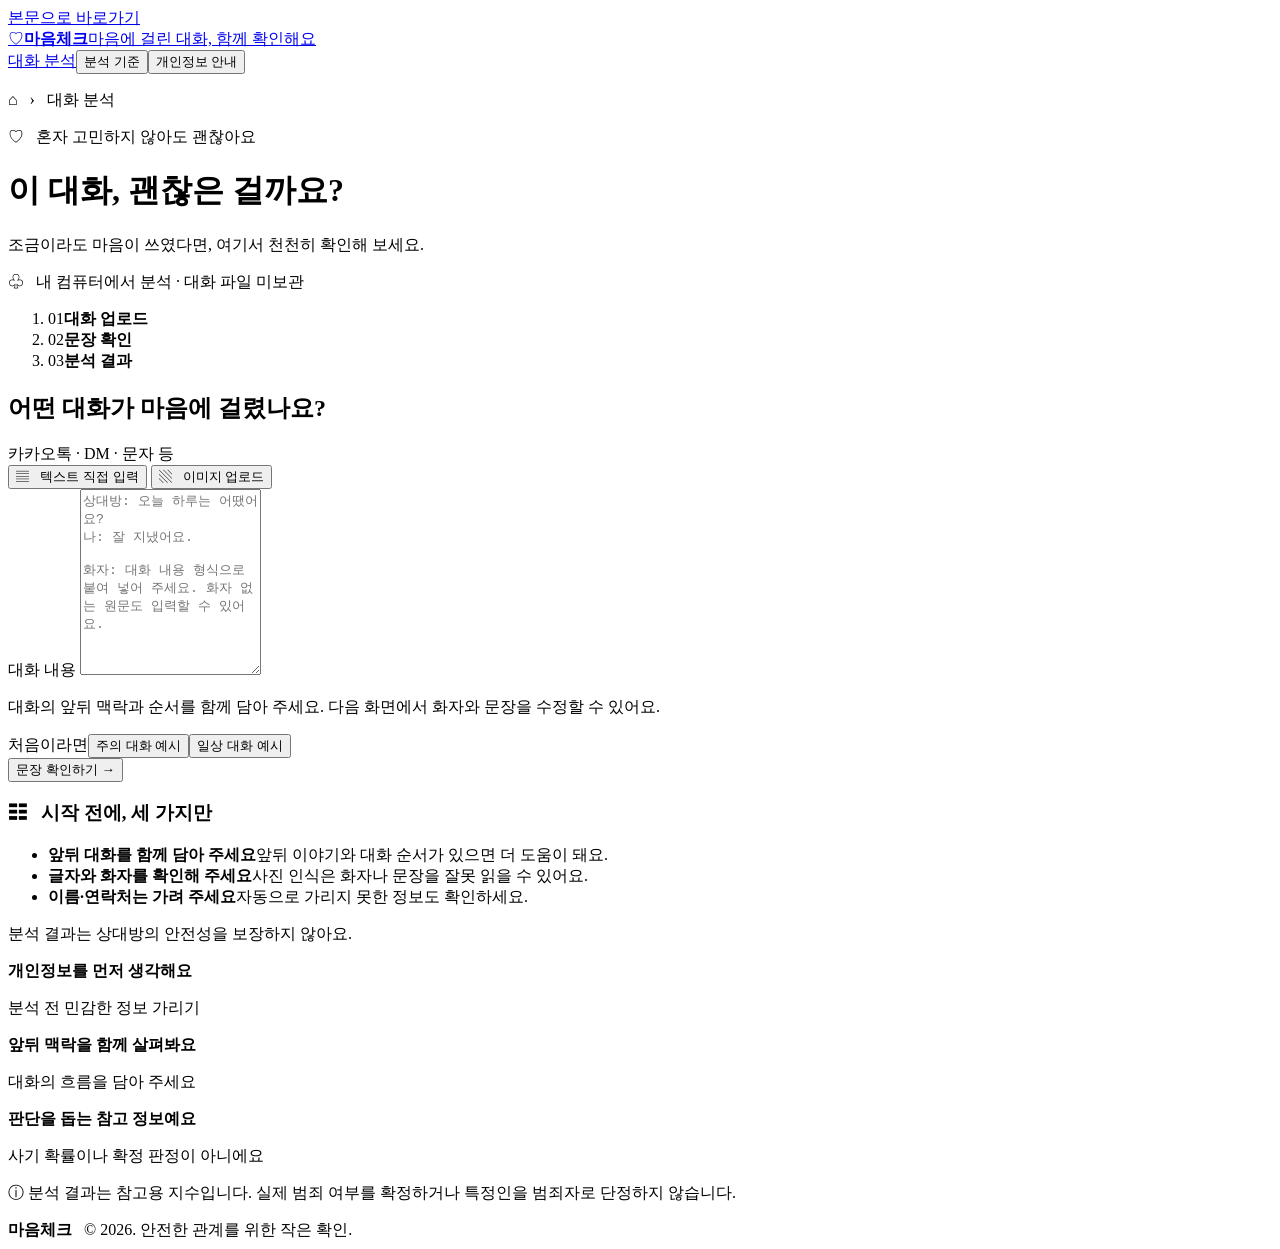
==== homepage/app/index.html @ 70f30d00 "최신 정리: 로컬 홈페이지 통합 및 최종 문서 갱신" ====
<!doctype html>
<html lang="ko">
<head>
  <meta charset="utf-8">
  <meta name="viewport" content="width=device-width, initial-scale=1">
  <title>마음체크 | 로맨스 스캠 대화 분석</title>
  <meta name="description" content="마음에 걸린 대화 속 위험 신호를 차분히 확인해 보세요.">
  <link rel="icon" href="/favicon.svg" type="image/svg+xml">
  <link rel="stylesheet" href="/style.css">
  <script type="module" src="/app.js"></script>
</head>
<body>
<a class="skip-link" href="#main">본문으로 바로가기</a>
<header class="topbar"><div class="top-inner">
  <a href="#main" class="brand"><span class="brand-icon">♡</span><strong>마음체크</strong><span class="brand-sub">마음에 걸린 대화, 함께 확인해요</span></a>
  <nav aria-label="주 메뉴"><a href="#main" class="active">대화 분석</a><button id="about-button">분석 기준</button><button id="privacy-button">개인정보 안내</button></nav>
</div></header>
<main id="main" class="container">
  <p class="breadcrumb">⌂ &nbsp; › &nbsp; 대화 분석</p>
  <div class="hero"><div><span class="eyebrow">♡ &nbsp; 혼자 고민하지 않아도 괜찮아요</span><h1>이 대화, 괜찮은 걸까요?</h1><p>조금이라도 마음이 쓰였다면, 여기서 천천히 확인해 보세요.</p></div><span class="privacy-pill">♧ &nbsp; 내 컴퓨터에서 분석 · 대화 파일 미보관</span></div>
  <ol class="stepper" aria-label="분석 진행 단계">
    <li data-step="0" class="current" aria-current="step"><span>01</span><strong>대화 업로드</strong></li>
    <li data-step="1"><span>02</span><strong>문장 확인</strong></li>
    <li data-step="2"><span>03</span><strong>분석 결과</strong></li>
  </ol>
  <p id="error" class="error" role="alert" hidden></p>
  <div id="input-workspace" class="workspace">
    <section id="upload-panel" class="card">
      <div class="card-pad">
        <div class="section-heading"><h2>어떤 대화가 마음에 걸렸나요?</h2><span class="small muted">카카오톡 · DM · 문자 등</span></div>
        <div class="tabs" role="tablist" aria-label="입력 방식">
          <button id="text-tab" role="tab" aria-selected="true" aria-controls="text-panel">▤ &nbsp; 텍스트 직접 입력</button>
          <button id="image-tab" role="tab" aria-selected="false" aria-controls="image-panel" tabindex="-1">▧ &nbsp; 이미지 업로드</button>
        </div>
        <div id="text-panel" role="tabpanel" aria-labelledby="text-tab">
          <label for="conversation">대화 내용</label>
          <textarea id="conversation" rows="12" maxlength="16000" placeholder="상대방: 오늘 하루는 어땠어요?&#10;나: 잘 지냈어요.&#10;&#10;화자: 대화 내용 형식으로 붙여 넣어 주세요. 화자 없는 원문도 입력할 수 있어요."></textarea>
          <p class="small muted">대화의 앞뒤 맥락과 순서를 함께 담아 주세요. 다음 화면에서 화자와 문장을 수정할 수 있어요.</p>
        </div>
        <div id="image-panel" role="tabpanel" aria-labelledby="image-tab" hidden>
          <div class="dropzone" id="dropzone"><img src="/images/chat-companions.png" alt="서로 기대고 있는 파랑·초록 말풍선" width="190" height="128"><h3>마음에 걸린 대화를 올려 주세요</h3><p class="muted small">PNG · JPG · WEBP, 최대 4장 · 장당 10MB</p><label for="images" class="button secondary">이미지 선택</label><input id="images" type="file" accept="image/png,image/jpeg,image/webp" multiple></div>
          <div id="image-list" class="image-list"></div>
          <p id="ocr-status" class="small muted" role="status"></p>
          <button id="extract-button" class="button secondary" disabled>이미지에서 문장 추출</button>
          <p class="small muted">이미지는 브라우저 안에서 읽어요. 추출된 글자와 화자를 꼭 확인해 주세요.</p>
        </div>
      </div>
      <div class="card-actions"><div class="examples"><span class="small muted">처음이라면</span><button id="scam-example" class="text-link">주의 대화 예시</button><button id="normal-example" class="text-link">일상 대화 예시</button></div><button id="review-button" class="button primary">문장 확인하기 →</button></div>
    </section>
    <section id="review-panel" class="card" hidden>
      <div class="card-pad"><div class="section-heading"><h2 id="review-heading" tabindex="-1">분석할 문장을 확인해 주세요</h2><span id="message-count" class="small muted"></span></div>
        <p class="small muted">화자와 대화 순서가 맞는지 확인해 주세요. 이미지에서 잘못 읽힌 문장은 직접 수정할 수 있어요.</p>
        <div class="notice"><strong>개인정보를 한 번 더 확인해 주세요.</strong><p id="mask-note">이름 등 자동으로 가리지 못한 정보는 직접 지워 주세요.</p></div>
        <div id="messages-editor" role="region" aria-label="분석할 대화 문장" tabindex="0"></div><button id="add-message" class="text-link">＋ 발화 추가</button>
        <label class="consent"><input id="consent" type="checkbox"> 문장과 화자를 확인했으며, 이 내용으로 분석하는 데 동의합니다.</label>
      </div>
      <div class="card-actions"><button id="back-button" class="button secondary">← 입력 수정</button><button id="analyze-button" class="button primary" disabled>대화 분석하기 →</button></div>
    </section>
    <aside class="sidebar">
      <section class="card aside-card"><h3>☷ &nbsp; 시작 전에, 세 가지만</h3><ul class="tips"><li><b>앞뒤 대화를 함께 담아 주세요</b><span>앞뒤 이야기와 대화 순서가 있으면 더 도움이 돼요.</span></li><li><b>글자와 화자를 확인해 주세요</b><span>사진 인식은 화자나 문장을 잘못 읽을 수 있어요.</span></li><li><b>이름·연락처는 가려 주세요</b><span>자동으로 가리지 못한 정보도 확인하세요.</span></li></ul><p class="aside-bottom">분석 결과는 상대방의 안전성을 보장하지 않아요.</p></section>
    </aside>
  </div>
  <section id="progress-panel" class="card progress-panel" aria-labelledby="progress-heading" hidden><span class="spinner" aria-hidden="true"></span><h2 id="progress-heading" tabindex="-1">대화를 차분히 살펴보고 있어요</h2><p id="job-status" role="status" aria-live="polite"></p><p class="small muted">잠시만 기다려 주세요.</p></section>
  <section id="result-panel" aria-label="분석 결과" hidden></section>
  <div class="trust-row"><div><b>개인정보를 먼저 생각해요</b><p>분석 전 민감한 정보 가리기</p></div><div><b>앞뒤 맥락을 함께 살펴봐요</b><p>대화의 흐름을 담아 주세요</p></div><div><b>판단을 돕는 참고 정보예요</b><p>사기 확률이나 확정 판정이 아니에요</p></div></div>
  <p class="disclaimer">ⓘ 분석 결과는 참고용 지수입니다. 실제 범죄 여부를 확정하거나 특정인을 범죄자로 단정하지 않습니다.</p>
  <footer><span><strong>마음체크</strong> &nbsp; © 2026. 안전한 관계를 위한 작은 확인.</span></footer>
</main>
<dialog id="info-dialog"><div class="dialog-heading"><h2 id="dialog-title"></h2><button id="close-dialog" class="button secondary" aria-label="안내 닫기">닫기</button></div><div id="dialog-content"></div></dialog>
</body>
</html>
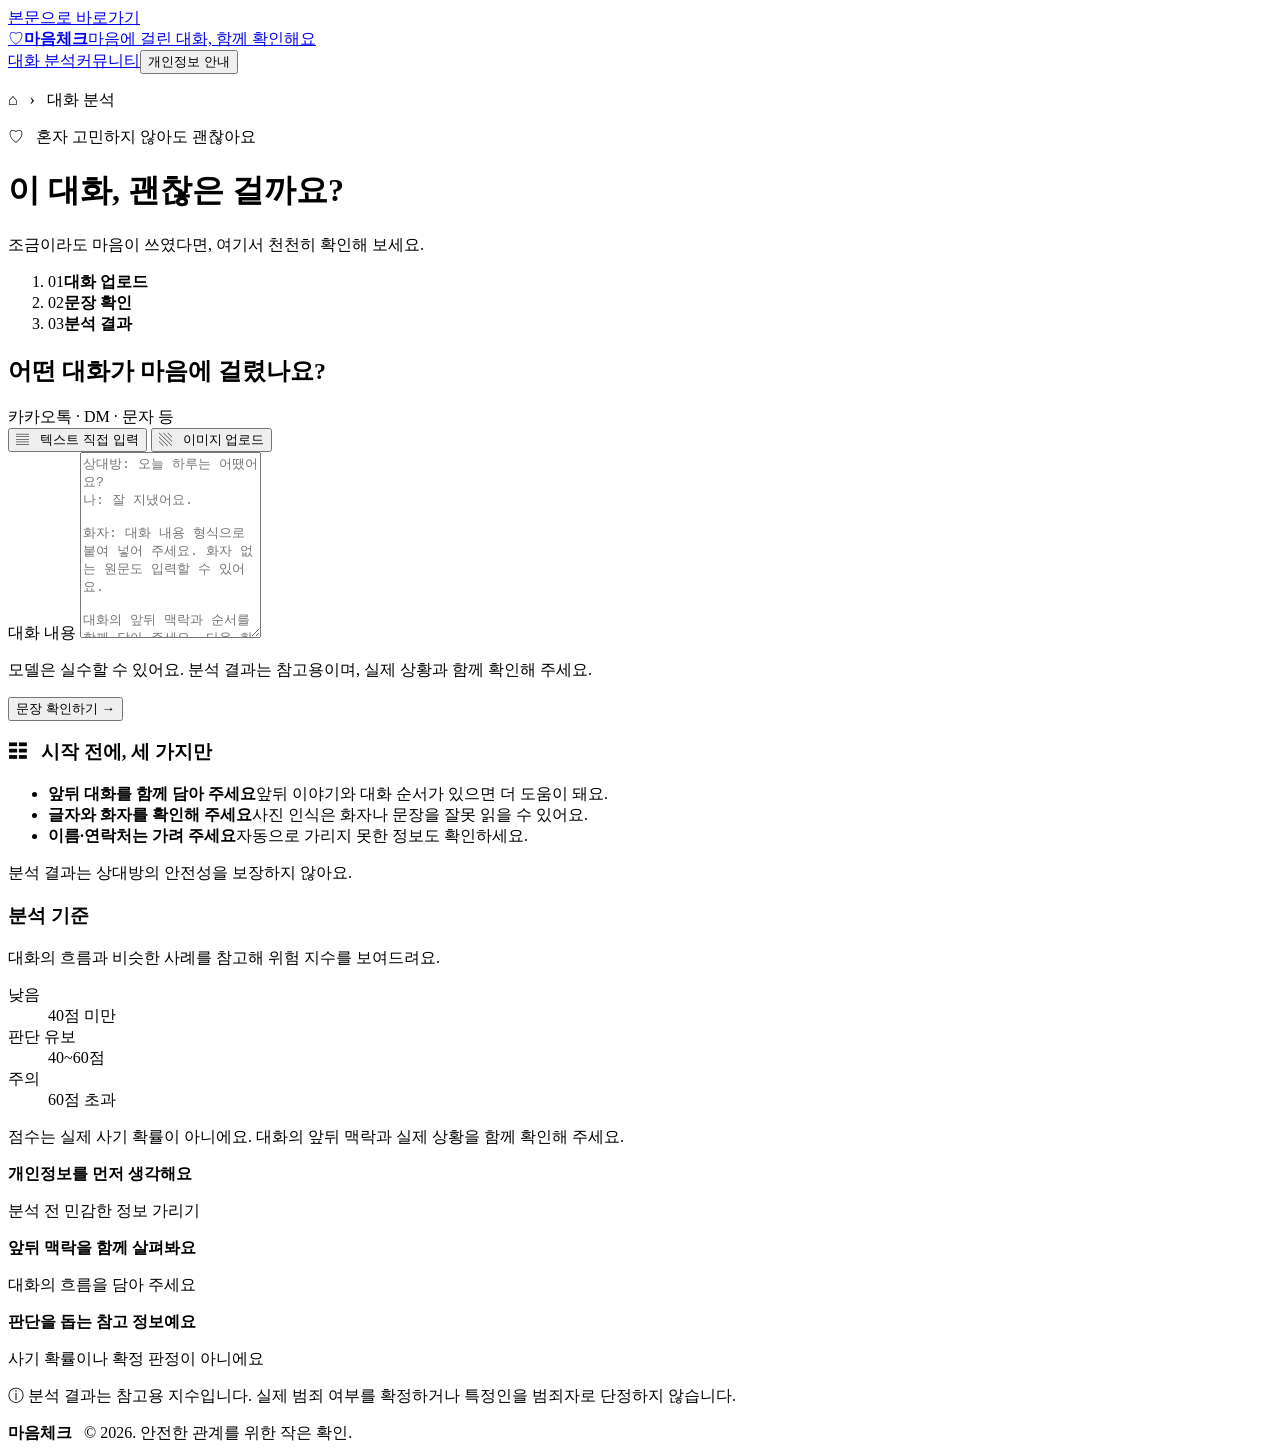
==== commit 5f591b2e: "홈페이지: 비밀번호 기반 게시판·댓글과 분석 화면 초기화 추가" ====
--- a/homepage/app/index.html
+++ b/homepage/app/index.html
@@ -8,16 +8,18 @@
   <link rel="icon" href="/favicon.svg" type="image/svg+xml">
   <link rel="stylesheet" href="/style.css">
   <script type="module" src="/app.js"></script>
+  <script type="module" src="/community.js"></script>
 </head>
 <body>
 <a class="skip-link" href="#main">본문으로 바로가기</a>
 <header class="topbar"><div class="top-inner">
   <a href="#main" class="brand"><span class="brand-icon">♡</span><strong>마음체크</strong><span class="brand-sub">마음에 걸린 대화, 함께 확인해요</span></a>
-  <nav aria-label="주 메뉴"><a href="#main" class="active">대화 분석</a><button id="about-button">분석 기준</button><button id="privacy-button">개인정보 안내</button></nav>
+  <nav aria-label="주 메뉴"><a id="analysis-link" href="#main" class="active" aria-current="page">대화 분석</a><a id="community-link" href="#community">커뮤니티</a><button id="privacy-button">개인정보 안내</button></nav>
 </div></header>
 <main id="main" class="container">
+ <div id="analysis-view">
   <p class="breadcrumb">⌂ &nbsp; › &nbsp; 대화 분석</p>
-  <div class="hero"><div><span class="eyebrow">♡ &nbsp; 혼자 고민하지 않아도 괜찮아요</span><h1>이 대화, 괜찮은 걸까요?</h1><p>조금이라도 마음이 쓰였다면, 여기서 천천히 확인해 보세요.</p></div><span class="privacy-pill">♧ &nbsp; 내 컴퓨터에서 분석 · 대화 파일 미보관</span></div>
+  <div class="hero"><div><span class="eyebrow">♡ &nbsp; 혼자 고민하지 않아도 괜찮아요</span><h1>이 대화, 괜찮은 걸까요?</h1><p>조금이라도 마음이 쓰였다면, 여기서 천천히 확인해 보세요.</p></div></div>
   <ol class="stepper" aria-label="분석 진행 단계">
     <li data-step="0" class="current" aria-current="step"><span>01</span><strong>대화 업로드</strong></li>
     <li data-step="1"><span>02</span><strong>문장 확인</strong></li>
@@ -34,18 +36,19 @@
         </div>
         <div id="text-panel" role="tabpanel" aria-labelledby="text-tab">
           <label for="conversation">대화 내용</label>
-          <textarea id="conversation" rows="12" maxlength="16000" placeholder="상대방: 오늘 하루는 어땠어요?&#10;나: 잘 지냈어요.&#10;&#10;화자: 대화 내용 형식으로 붙여 넣어 주세요. 화자 없는 원문도 입력할 수 있어요."></textarea>
-          <p class="small muted">대화의 앞뒤 맥락과 순서를 함께 담아 주세요. 다음 화면에서 화자와 문장을 수정할 수 있어요.</p>
+          <textarea id="conversation" rows="12" maxlength="16000" placeholder="상대방: 오늘 하루는 어땠어요?&#10;나: 잘 지냈어요.&#10;&#10;화자: 대화 내용 형식으로 붙여 넣어 주세요. 화자 없는 원문도 입력할 수 있어요.&#10;&#10;대화의 앞뒤 맥락과 순서를 함께 담아 주세요. 다음 화면에서 화자와 문장을 수정할 수 있어요." aria-describedby="model-caution"></textarea>
+          <p id="model-caution" class="small muted">모델은 실수할 수 있어요. 분석 결과는 참고용이며, 실제 상황과 함께 확인해 주세요.</p>
         </div>
         <div id="image-panel" role="tabpanel" aria-labelledby="image-tab" hidden>
-          <div class="dropzone" id="dropzone"><img src="/images/chat-companions.png" alt="서로 기대고 있는 파랑·초록 말풍선" width="190" height="128"><h3>마음에 걸린 대화를 올려 주세요</h3><p class="muted small">PNG · JPG · WEBP, 최대 4장 · 장당 10MB</p><label for="images" class="button secondary">이미지 선택</label><input id="images" type="file" accept="image/png,image/jpeg,image/webp" multiple></div>
+          <p id="image-upload-notice" class="notice">이미지 업로드는 아직 정식으로 지원하지 않아요.</p>
+          <div class="dropzone" id="dropzone" aria-disabled="true"><img src="/images/chat-companions.png" alt="서로 기대고 있는 파랑·초록 말풍선" width="190" height="128"><h3>이미지 업로드 준비 중</h3><p class="muted small">PNG · JPG · WEBP, 최대 4장 · 장당 10MB</p><button type="button" class="button secondary" disabled aria-describedby="image-upload-notice">이미지 선택</button><input id="images" type="file" accept="image/png,image/jpeg,image/webp" multiple disabled></div>
           <div id="image-list" class="image-list"></div>
           <p id="ocr-status" class="small muted" role="status"></p>
           <button id="extract-button" class="button secondary" disabled>이미지에서 문장 추출</button>
-          <p class="small muted">이미지는 브라우저 안에서 읽어요. 추출된 글자와 화자를 꼭 확인해 주세요.</p>
+          <p class="small muted">현재는 텍스트 직접 입력을 이용해 주세요.</p>
         </div>
       </div>
-      <div class="card-actions"><div class="examples"><span class="small muted">처음이라면</span><button id="scam-example" class="text-link">주의 대화 예시</button><button id="normal-example" class="text-link">일상 대화 예시</button></div><button id="review-button" class="button primary">문장 확인하기 →</button></div>
+      <div class="card-actions upload-actions"><button id="review-button" class="button primary">문장 확인하기 →</button></div>
     </section>
     <section id="review-panel" class="card" hidden>
       <div class="card-pad"><div class="section-heading"><h2 id="review-heading" tabindex="-1">분석할 문장을 확인해 주세요</h2><span id="message-count" class="small muted"></span></div>
@@ -58,14 +61,25 @@
     </section>
     <aside class="sidebar">
       <section class="card aside-card"><h3>☷ &nbsp; 시작 전에, 세 가지만</h3><ul class="tips"><li><b>앞뒤 대화를 함께 담아 주세요</b><span>앞뒤 이야기와 대화 순서가 있으면 더 도움이 돼요.</span></li><li><b>글자와 화자를 확인해 주세요</b><span>사진 인식은 화자나 문장을 잘못 읽을 수 있어요.</span></li><li><b>이름·연락처는 가려 주세요</b><span>자동으로 가리지 못한 정보도 확인하세요.</span></li></ul><p class="aside-bottom">분석 결과는 상대방의 안전성을 보장하지 않아요.</p></section>
+      <section class="card aside-card analysis-guide" aria-labelledby="analysis-guide-heading"><h3 id="analysis-guide-heading">분석 기준</h3><p>대화의 흐름과 비슷한 사례를 참고해 위험 지수를 보여드려요.</p><dl class="facts"><div><dt>낮음</dt><dd>40점 미만</dd></div><div><dt>판단 유보</dt><dd>40~60점</dd></div><div><dt>주의</dt><dd>60점 초과</dd></div></dl><p class="aside-bottom">점수는 실제 사기 확률이 아니에요. 대화의 앞뒤 맥락과 실제 상황을 함께 확인해 주세요.</p></section>
     </aside>
   </div>
   <section id="progress-panel" class="card progress-panel" aria-labelledby="progress-heading" hidden><span class="spinner" aria-hidden="true"></span><h2 id="progress-heading" tabindex="-1">대화를 차분히 살펴보고 있어요</h2><p id="job-status" role="status" aria-live="polite"></p><p class="small muted">잠시만 기다려 주세요.</p></section>
   <section id="result-panel" aria-label="분석 결과" hidden></section>
   <div class="trust-row"><div><b>개인정보를 먼저 생각해요</b><p>분석 전 민감한 정보 가리기</p></div><div><b>앞뒤 맥락을 함께 살펴봐요</b><p>대화의 흐름을 담아 주세요</p></div><div><b>판단을 돕는 참고 정보예요</b><p>사기 확률이나 확정 판정이 아니에요</p></div></div>
   <p class="disclaimer">ⓘ 분석 결과는 참고용 지수입니다. 실제 범죄 여부를 확정하거나 특정인을 범죄자로 단정하지 않습니다.</p>
+ </div>
+ <section id="community-view" aria-label="커뮤니티" hidden>
+  <p class="breadcrumb">⌂ &nbsp; › &nbsp; 커뮤니티</p>
+  <div class="hero"><div><span class="eyebrow">♡ &nbsp; 함께 나누는 경험</span><h1 id="community-heading" tabindex="-1">혼자 고민했던 일, 함께 나눠요</h1><p>의심스러웠던 순간과 겪었던 일을 나누며 서로의 판단을 도와요.</p></div><button id="community-write" class="button primary">＋ 글쓰기</button></div>
+  <p id="community-notice" class="board-feedback" role="status" hidden></p>
+  <p id="community-error" class="error" role="alert" hidden></p>
+  <div id="community-content" aria-busy="false"></div>
+ </section>
   <footer><span><strong>마음체크</strong> &nbsp; © 2026. 안전한 관계를 위한 작은 확인.</span></footer>
 </main>
 <dialog id="info-dialog"><div class="dialog-heading"><h2 id="dialog-title"></h2><button id="close-dialog" class="button secondary" aria-label="안내 닫기">닫기</button></div><div id="dialog-content"></div></dialog>
+<dialog id="delete-post-dialog" aria-labelledby="delete-post-title"><form id="delete-post-form"><h2 id="delete-post-title">이 글을 삭제할까요?</h2><p class="small muted">글에 달린 댓글도 함께 삭제되며 되돌릴 수 없어요. 작성할 때 정한 비밀번호를 입력해 주세요.</p><label for="delete-password">글 비밀번호</label><input id="delete-password" type="password" minlength="6" maxlength="128" required autocomplete="off"><p id="delete-post-error" class="error" role="alert" hidden></p><div class="board-actions"><button id="cancel-delete-post" type="button" class="button secondary">취소</button><button type="submit" class="button board-danger">삭제하기</button></div></form></dialog>
+<dialog id="comment-dialog" aria-labelledby="comment-dialog-title"><form id="comment-change-form"><h2 id="comment-dialog-title"></h2><div id="comment-edit-fields"><label for="comment-edit-author">닉네임</label><input id="comment-edit-author" type="text" maxlength="20"><label for="comment-edit-body">댓글 내용</label><textarea id="comment-edit-body" rows="5" maxlength="2000"></textarea><label class="consent"><input id="comment-edit-privacy" type="checkbox"> 개인정보를 가렸으며 게시판 방문자에게 공개하는 데 동의합니다.</label></div><p id="comment-delete-note" class="small muted" hidden>삭제한 댓글은 되돌릴 수 없어요.</p><label for="comment-change-password">댓글 비밀번호 확인</label><input id="comment-change-password" type="password" minlength="6" maxlength="128" required autocomplete="off"><p id="comment-change-error" class="error" role="alert" hidden></p><div class="board-actions"><button id="cancel-comment-change" class="button secondary" type="button">취소</button><button id="submit-comment-change" class="button primary" type="submit">저장하기</button></div></form></dialog>
 </body>
 </html>
